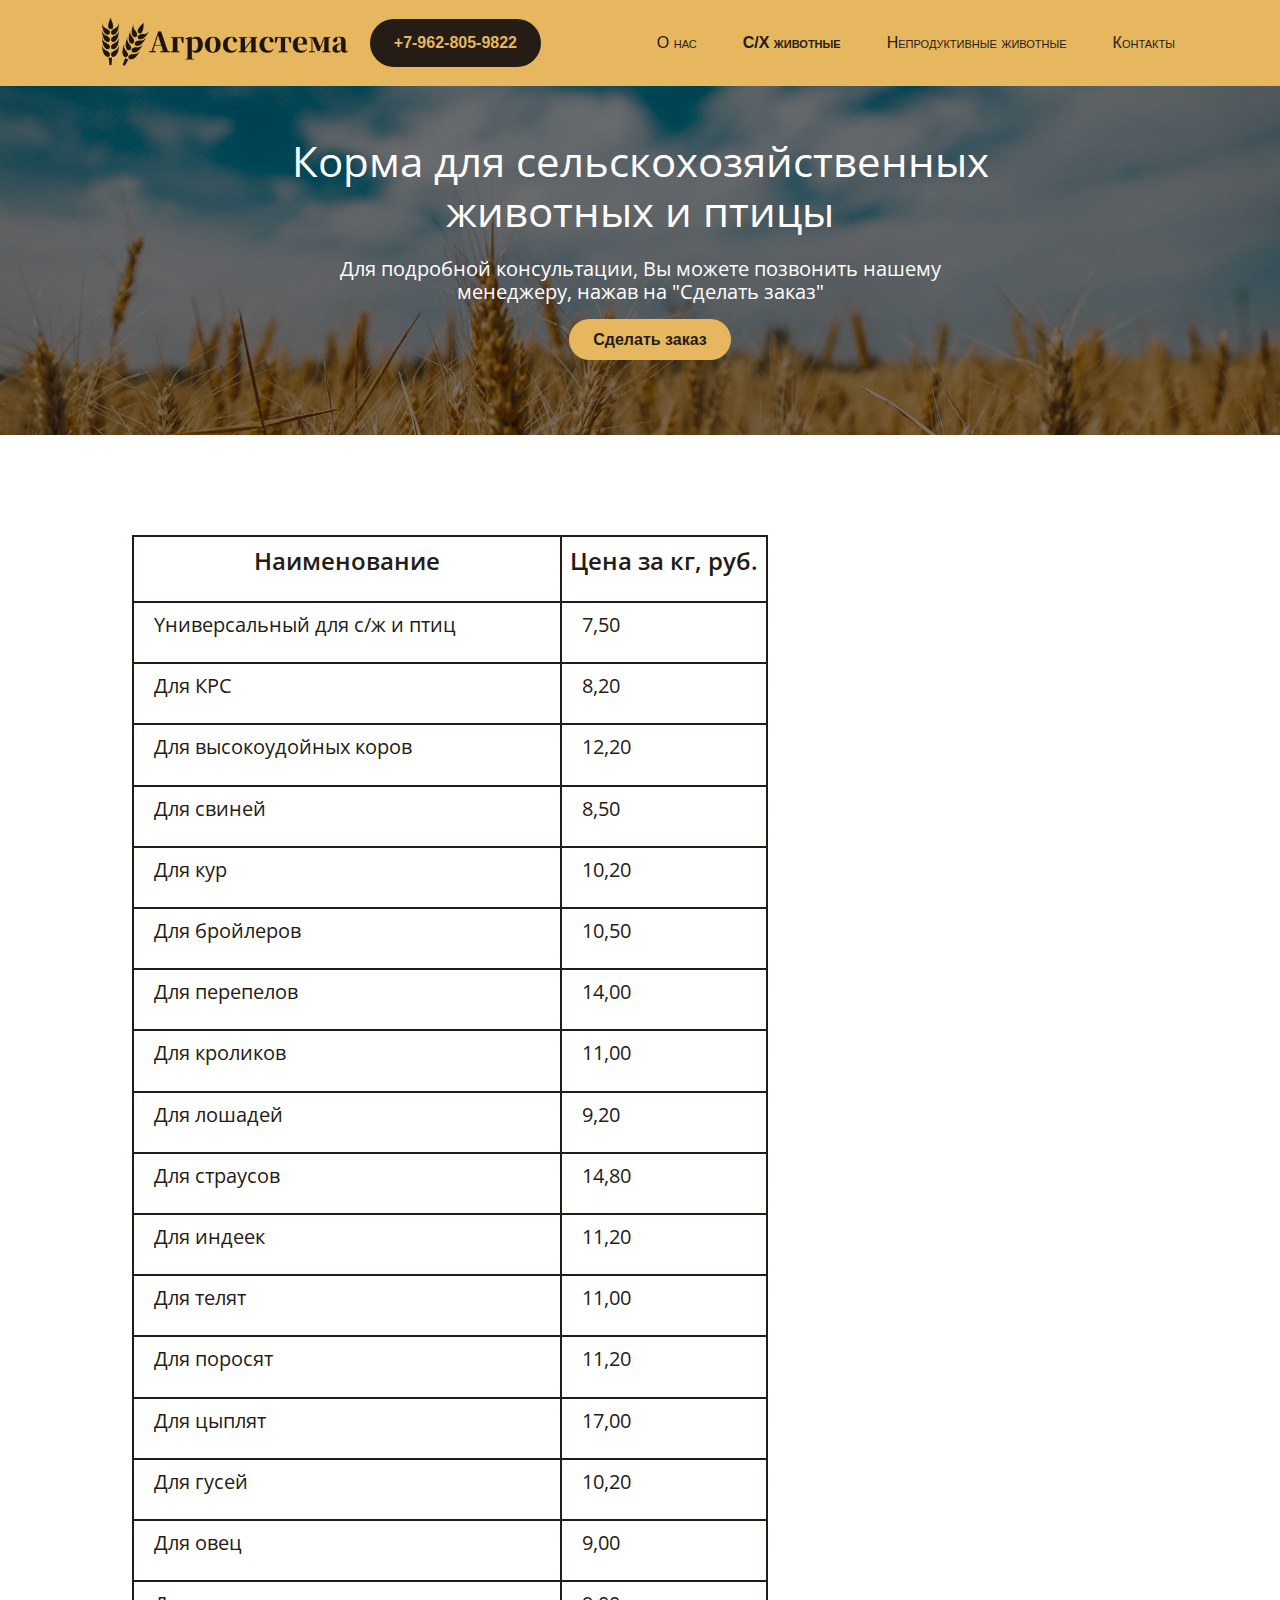
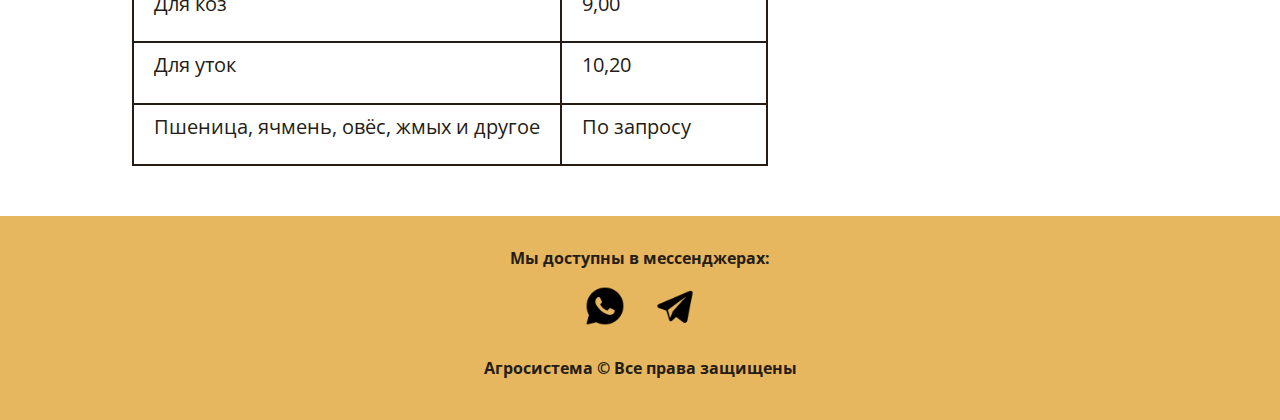
==== catalog.html @ b9959b41 "fix: content updates" ====
<!DOCTYPE html>
<html lang="ru">

<head>
    <meta charset="UTF-8">
    <meta http-equiv="X-UA-Compatible" content="IE=edge">
    <meta name="viewport" content="width=device-width, initial-scale=1.0">
    <title>С/Х животные</title>
    <link rel="stylesheet" href="css/venobox.min.css" />
    <link rel="stylesheet" href="css/bootstrap.min.css">
    <link rel="stylesheet" href="css/style.css">
    <link rel="icon" href="img/favicon.png" type="image/png" sizes="64x64">
    <link rel="icon" href="img/favicon.png" type="image/png" sizes="32x32">
    <link rel="icon" href="img/favicon.png" type="image/png" sizes="16x16">
</head>

<body class="main">
    <div class="content">
        <div class="nav-table">
            <nav class="navbar navbar-expand-lg">
                <div class="container">
                    <img class="logo" src="img/logo.png" alt="Логотип">
                    <a class="call" href="tel:8-962-805-9822" title="Позвонить менеджеру"><b>+7-962-805-9822</b></a>
                    </li>
                    <button class="navbar-toggler" type="button" data-bs-toggle="collapse"
                        data-bs-target="#navbarSupportedContent" aria-controls="navbarSupportedContent"
                        aria-expanded="false" aria-label="Toggle navigation">
                        <span class="navbar-toggler-icon"></span>
                    </button>
                    <div class="collapse navbar-collapse" id="navbarSupportedContent">
                        <ul class="navbar-nav">
                            <li class="nav-item"><a class="nav-link" href="../agrosystem/index.html">О нас</a>
                            </li>
                            <li class="nav-item"><a class="nav-link" href="../agrosystem/catalog.html"><b>С/Х
                                        животные</b></a>
                            </li>
                            <li class="nav-item"><a class="nav-link" href="../agrosystem/catalog2.html">Непродуктивные
                                    животные</a></li>
                            <li class="nav-item"><a class="nav-link" href="../agrosystem/contacts.html">Контакты</a>
                            </li>
                        </ul>
                    </div>
                </div>
            </nav>
        </div>
        <section class="title-about">
            <div class="container">
                <div class="row">
                    <div class="col-12">
                        <div class="title-block">
                            <h1 class="title first">Корма для сельскохозяйственных животных и птицы</h1>
                            <p class="title-description">Для подробной консультации, Вы можете позвонить нашему менеджеру, нажав на "Сделать заказ"</p>
                        </div>
                        <div class="container">
                            <div class="center-catalog">
                                <a class="go-catalog" href="tel:8-962-805-9822">Сделать
                                    заказ</a>
                            </div>
                        </div>
                    </div>
                </div>
            </div>
        </section>
        <section class="foods">
            <div class="container">
                <div class="row">
                    <div class="col-sm-8">
                        <div class="foods-type">
                            <div class="about-type">
                                <table class="foods-list">
                                    <tr class="foods-row">
                                        <th class="foods-box">
                                            <p class="type-description row">Наименование</p>
                                        </th>
                                        <th class="foods-box">
                                            <p class="type-description row">Цена за кг, руб.</p>
                                        </th>
                                    </tr>
                                    <tr>
                                        <td class="foods-box">
                                            <p class="type-description">Yниверсальный для с/ж и птиц</p>
                                        </td>
                                        <td class="foods-box">
                                            <p class="type-description">7,50</p>
                                        </td>
                                    </tr>
                                    <tr>
                                        <td class="foods-box">
                                            <p class="type-description">Для КРС</p>
                                        </td>
                                        <td class="foods-box">
                                            <p class="type-description">8,20</p>
                                        </td>
                                    </tr>
                                    <tr>
                                        <td class="foods-box">
                                            <p class="type-description">Для высокоудойных коров</p>
                                        </td>
                                        <td class="foods-box">
                                            <p class="type-description">12,20</p>
                                        </td>
                                    </tr>
                                    <tr>
                                        <td class="foods-box">
                                            <p class="type-description">Для свиней</p>
                                        </td>
                                        <td class="foods-box">
                                            <p class="type-description">8,50</p>
                                        </td>
                                    </tr>
                                    <tr>
                                        <td class="foods-box">
                                            <p class="type-description">Для кур</p>
                                        </td>
                                        <td class="foods-box">
                                            <p class="type-description">10,20</p>
                                        </td>
                                    </tr>
                                    <tr>
                                        <td class="foods-box">
                                            <p class="type-description">Для бройлеров</p>
                                        </td>
                                        <td class="foods-box">
                                            <p class="type-description">10,50</p>
                                        </td>
                                    </tr>
                                    <tr>
                                        <td class="foods-box">
                                            <p class="type-description">Для перепелов</p>
                                        </td>
                                        <td class="foods-box">
                                            <p class="type-description">14,00</p>
                                        </td>
                                    </tr>
                                    <tr>
                                        <td class="foods-box">
                                            <p class="type-description">Для кроликов</p>
                                        </td>
                                        <td class="foods-box">
                                            <p class="type-description">11,00</p>
                                        </td>
                                    </tr>
                                    <tr>
                                        <td class="foods-box">
                                            <p class="type-description">Для лошадей</p>
                                        </td>
                                        <td class="foods-box">
                                            <p class="type-description">9,20</p>
                                        </td>
                                    </tr>
                                    <tr>
                                        <td class="foods-box">
                                            <p class="type-description">Для страусов</p>
                                        </td>
                                        <td class="foods-box">
                                            <p class="type-description">14,80</p>
                                        </td>
                                    </tr>
                                    <tr>
                                        <td class="foods-box">
                                            <p class="type-description">Для индеек</p>
                                        </td>
                                        <td class="foods-box">
                                            <p class="type-description">11,20</p>
                                        </td>
                                    </tr>
                                    <tr>
                                        <td class="foods-box">
                                            <p class="type-description">Для телят</p>
                                        </td>
                                        <td class="foods-box">
                                            <p class="type-description">11,00</p>
                                        </td>
                                    </tr>
                                    <tr>
                                        <td class="foods-box">
                                            <p class="type-description">Для поросят</p>
                                        </td>
                                        <td class="foods-box">
                                            <p class="type-description">11,20</p>
                                        </td>
                                    </tr>
                                    <tr>
                                        <td class="foods-box">
                                            <p class="type-description">Для цыплят</p>
                                        </td>
                                        <td class="foods-box">
                                            <p class="type-description">17,00</p>
                                        </td>
                                    </tr>
                                    <tr>
                                        <td class="foods-box">
                                            <p class="type-description">Для гусей</p>
                                        </td>
                                        <td class="foods-box">
                                            <p class="type-description">10,20</p>
                                        </td>
                                    </tr>
                                    <tr>
                                        <td class="foods-box">
                                            <p class="type-description">Для овец</p>
                                        </td>
                                        <td class="foods-box">
                                            <p class="type-description">9,00</p>
                                        </td>
                                    </tr>
                                    <tr>
                                        <td class="foods-box">
                                            <p class="type-description">Для коз</p>
                                        </td>
                                        <td class="foods-box">
                                            <p class="type-description">9,00</p>
                                        </td>
                                    </tr>
                                    <tr>
                                        <td class="foods-box">
                                            <p class="type-description">Для уток</p>
                                        </td>
                                        <td class="foods-box">
                                            <p class="type-description">10,20</p>
                                        </td>
                                    </tr>
                                    <tr>
                                        <td class="foods-box">
                                            <p class="type-description">Пшеница, ячмень, овёс, жмых и другое</p>
                                        </td>
                                        <td class="foods-box">
                                            <p class="type-description">По запросу</p>
                                        </td>
                                    </tr>
                                </table>
                            </div>
                        </div>
                    </div>
                    <div class="col-sm-4">
                        <div class="foods-type">
                            <div class="type-pic">
                                <a class="pic2" data-gall="myGallery" href=""><img src=""
                                        alt="" /></a>
                            </div>
                            <div class="about-type">
                                <p class="type-description"></p>
                            </div>
                        </div>
                    </div>
                </div>
            </div>
        </section>
    </div>
    <footer>
        <div class="container">
            <div class="footer-contacts">
                <p class="company-description"><b>Мы доступны в мессенджерах:</b></p>
                <ul class="menu-contacts">
                    <li><a class="messenger" href="https://wa.me/79628059822"><img src="img/whatsapp.png"></a>
                    </li>
                    <li><a class="messenger" href="https://telegram.me/altay_kombikorm"><img src="img/telegram.png"></a>
                    </li>
                </ul>
                <p class="company-description last"><b>Агросистема © Все права защищены</b></p>
            </div>
        </div>
    </footer>

    <script src="js/venobox.min.js"></script>
    <script src="js/plugin.js"></script>
    <script src="js/bootstrap.min.js"></script>
</body>

</html>
---- css/style.css ----
@import url('https://fonts.googleapis.com/css2?family=Open+Sans:wght@400;600&display=swap');

.nav-table {
    align-items: center;
    width: 100%;
}

.navbar {
    background-color: #E7B75F;
}

.logo {
    height: 50px;
    display: flex;
    margin: 0px 20px
}

.navbar-nav {
    background-color: #E7B75F;
    font-family: Roboto, sans-serif;
    font-size: 16px;
    list-style: none;
    display: flex;
    flex-direction: row;
    margin-left: auto;
}

.nav-link {
    text-decoration: none;
    font-variant: small-caps;
    color: #241C15;
}

.nav-item {
    padding: 15px;
    color: #241C15;
    font-family: Roboto, sans-serif;
    font-size: 16px;
    font-variant: small-caps;
}

.call {
    background-color: #241C15;
    padding: 12px 24px;
    font-size: 16px;
    font-family: Roboto, sans-serif;
    border-radius: 26px;
    border: solid 1px 241C15;
    text-decoration: none;
    color: #E7B75F;
}

.call:hover {
    background-color: #E7B75F;
    color: #241C15;
    transition: 0.3s;
}

/*---------------------------------Конец шапки--------------------------*/

.title-about {
    background-image: url(../img/br1.jpg);
    background-size: cover;
    overflow: hidden;
    position: relative;
}

.title-about::before {
    background: #000;
    width: 100%;
    height: 100%;
    display: block;
    position: absolute;
    content: "";
    opacity: 0.5;
}

.title-block {
    position: relative;
}

.title {
    color: #241C15;
    font-family: Open Sans, sans-serif;
    font-weight: 400;
    font-size: 42px;
}

.first {
    text-align: center;
    margin-top: 50px;
    margin-left: auto;
    margin-right: auto;
    margin-bottom: 20px;
    max-width: 700px;
    color: white;
}

.title-description {
    color: white;
    font-family: Open Sans, sans-serif;
    font-weight: 400;
    text-align: center;
    font-size: 20px;
    margin-left: auto;
    margin-right: auto;
    max-width: 700px;
    line-height: 116%;
}

.bottom {
    padding-bottom: 39px;
}

.go-catalog {
    background-color: #E7B75F;
    color: #241C15;
    padding: 12px 24px;
    margin-left: 20px;
    font-size: 16px;
    font-family: Arial, sans-serif;
    border-radius: 26px;
    border: none;
    text-align: center;
    margin-bottom: 80px;
    position: relative;
    text-decoration: none;
}

.go-catalog:hover {
    background-color: #241C15;
    color: #E7B75F;
    transition: 0.3s;
}

.button-group {
    display: flex;
    flex-direction: row;
    justify-content: center;
}

.center-catalog {
    text-align: center;
    margin-bottom: 80px;
    position: relative;
}

.about-text {
    color: #241C15;
    font-family: Open Sans, sans-serif;
    text-align: justify;
    font-size: 20px;
    padding-top: 20px;
    line-height: 28px;
    max-width: 700px;
    margin-left: auto;
    margin-right: auto;
}

.intro {
    text-align: center;
    margin-top: 77px;
}

.pic {
    margin-top: 86px;
    display: flex;
    margin-bottom: 15px;
    justify-content: center;
    border: solid 1px #000;
}

.pic-in {
    max-width: 70%;
}

.document-pic {
    max-width: 100%;
}

.document-description {
    color: #241C15;
    font-family: Open Sans, sans-serif;
    text-align: center;
    font-size: 16px;
    padding-bottom: 39px;
    line-height: 116%;
}

.title-contact {
    text-align: center;
    margin-top: 77px;
    margin-bottom: 40px;
}

.contact {
    display: flex;
    flex-direction: row;
    margin-bottom: 35px;
    margin-left: 50px;
}

.about-contact {
    margin-left: 20px;
    width: 300px;
}

.contact-item {
    color: #241C15;
    font-family: Open Sans, sans-serif;
    font-weight: 400;
    font-size: 35px;
}

.contact-pic {
    height: 100px;
    display: flex;
    max-width: 100px;
}

.contact-description {
    color: #241C15;
    font-family: Open Sans, sans-serif;
    font-weight: 400;
    font-size: 20px;
}

.contacts-list {
    margin-bottom: 45px;
}

.map {
    width: 500px;
    height: 400px;
}

.pic2 {
    margin-top: 86px;
    display: flex;
    height: 300px;
    margin-bottom: 15px;
    justify-content: center;
}

.type-description {
    color: #241C15;
    font-family: Open Sans, sans-serif;
    text-align: left;
    font-weight: 400;
    font-size: 20px;
    line-height: 116%;
}

.foods-list {
    margin: 100px 30px 50px 50px;
}

.foods-box {
    border: solid 2px #241C15;
    padding: 10px 20px;
}

.row {
    font-size: 24px;
    font-weight: 600;
    justify-content: center;
}

.content {
    flex-grow: 1;
}

.main {
    display: flex;
    min-height: 100vh;
    flex-direction: column;
}

/*---------------------------------Начало подвала------------------------*/

footer {
    background-color: #E7B75F;
    width: 100%;
    text-align: center;
    padding-top: 30px;
}

.footer-contacts {
    font-family: Open Sans, sans-serif;
}

.menu-contacts {
    color: #241C15;
    display: flex;
    justify-content: center;
    list-style: none;
    gap: 30px;
    padding-bottom: 30px;
    margin: 0;
    padding-left: 0;
}

.company-description {
    color: #241C15;
    padding-bottom: 0px;
}

.messenger {
    height: 40px;
    display: flex;
}

.last {
    margin-bottom: 40px;
}


@media (max-width: 992px) {

    .navbar-toggler {
        display: inline-block;
        margin-left: auto;
        margin-top: 5px;
    }

    .navbar-nav {
        flex-direction: column;
        text-align: center;
    }

    .logo {
        margin-left: auto;
        margin-right: auto;
    }

    .call {
        padding: 10px 20px;
        font-size: 14px;
        border-color: #241C15;
        margin-top: 5px;

    }

    .title-description {
        font-size: 18px;
        max-width: 300px;
    }

    .title {
        font-size: 32px;
    }

    .button-group {
        flex-direction: column;
    }

    .center-catalog {
        margin-bottom: 40px;
    }

    .go-catalog {
        font-size: 14px;
    }

    .intro {
        margin-top: 30px;
    }

    .title {
        font-size: 30px;
    }

    .go-catalog {
        max-width: 80%;
        margin-left: auto;
        margin-right: auto;
        margin-bottom: 40px;
    }

    .about-text {
        font-size: 16px;
        max-width: 300px;
        text-align: left;
    }

    .first {
        margin-top: 30px;
    }

    .foods-list {
        margin-top: 50px;
        margin-left: auto;
        margin-right: auto;
        margin-bottom: 0px;
    }

    .foods-type {
        margin-bottom: 40px;
    }

    .contact-pic {
        height: 50px;
        max-width: 60px;
    }

    .title-contact {
        margin-top: 40px;
    }

    .contact-item {
        font-size: 24px;
    }

    .contact-description {
        font-size: 16px;
    }

    .pic {
        border: none;
        margin-top: 40px;
    }

    .map {
        max-width: 300px;
        margin-left: auto;
        margin-right: auto;
    }

}
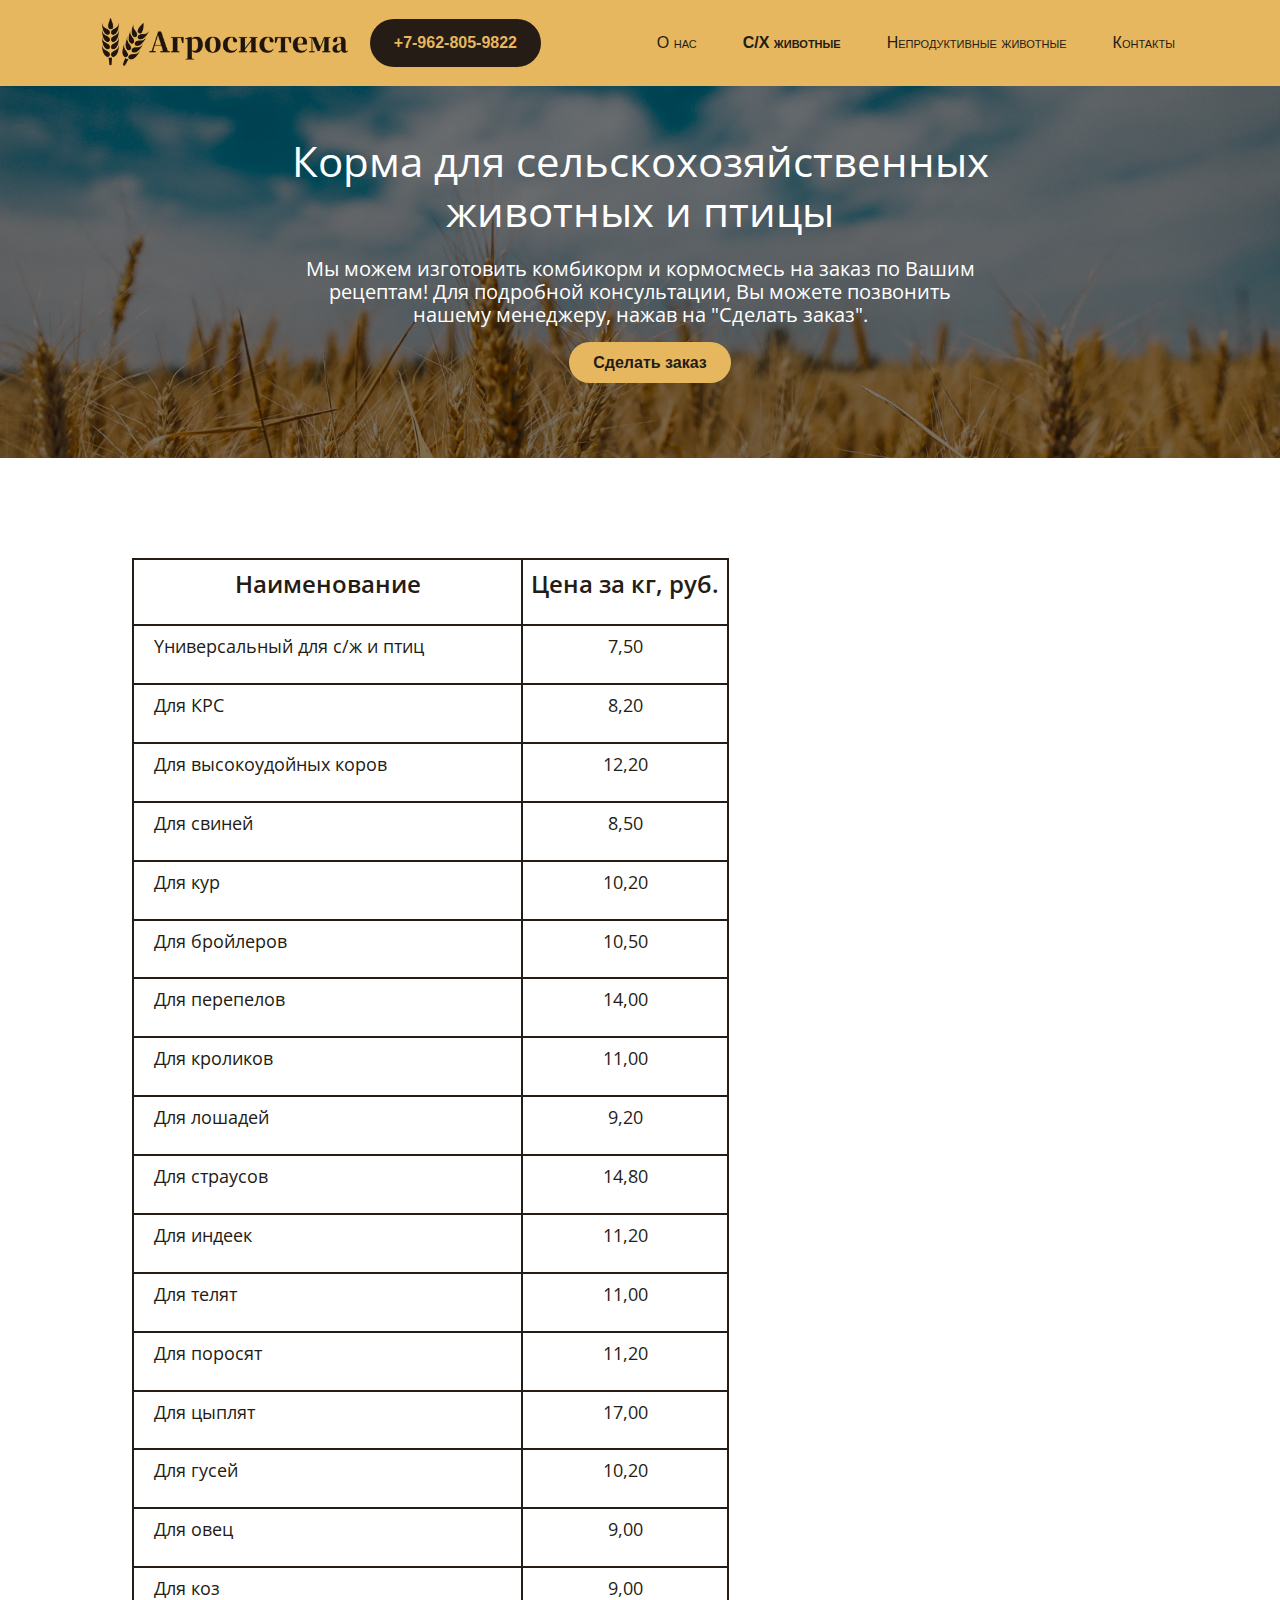
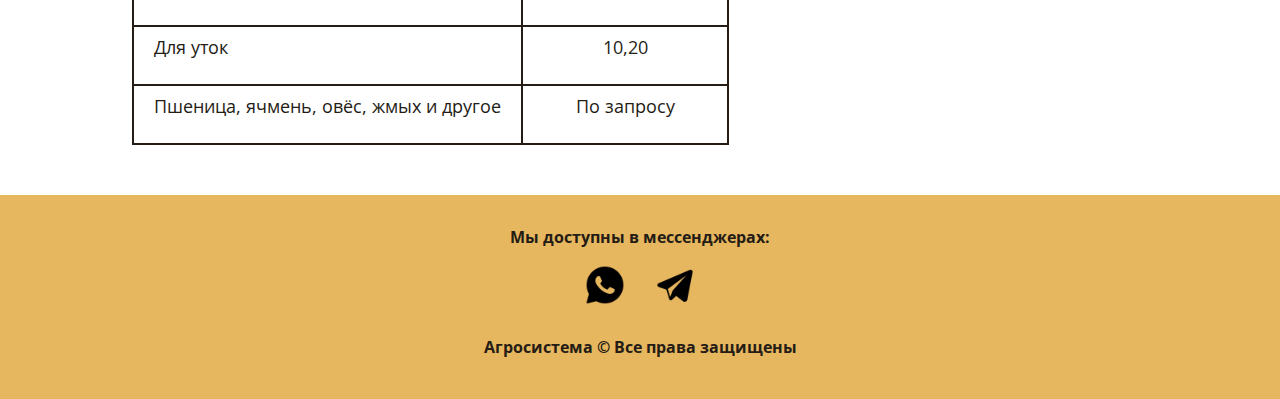
==== commit f4c40c92: "fix: content updates" ====
--- a/catalog.html
+++ b/catalog.html
@@ -49,7 +49,7 @@
                     <div class="col-12">
                         <div class="title-block">
                             <h1 class="title first">Корма для сельскохозяйственных животных и птицы</h1>
-                            <p class="title-description">Для подробной консультации, Вы можете позвонить нашему менеджеру, нажав на "Сделать заказ"</p>
+                            <p class="title-description">Мы можем изготовить комбикорм и кормосмесь на заказ по Вашим рецептам! Для подробной консультации, Вы можете позвонить нашему менеджеру, нажав на "Сделать заказ".</p>
                         </div>
                         <div class="container">
                             <div class="center-catalog">
@@ -78,7 +78,7 @@
                                     </tr>
                                     <tr>
                                         <td class="foods-box">
-                                            <p class="type-description">Yниверсальный для с/ж и птиц</p>
+                                            <p class="type-description center-this">Yниверсальный для с/ж и птиц</p>
                                         </td>
                                         <td class="foods-box">
                                             <p class="type-description">7,50</p>
@@ -86,7 +86,7 @@
                                     </tr>
                                     <tr>
                                         <td class="foods-box">
-                                            <p class="type-description">Для КРС</p>
+                                            <p class="type-description center-this">Для КРС</p>
                                         </td>
                                         <td class="foods-box">
                                             <p class="type-description">8,20</p>
@@ -94,7 +94,7 @@
                                     </tr>
                                     <tr>
                                         <td class="foods-box">
-                                            <p class="type-description">Для высокоудойных коров</p>
+                                            <p class="type-description center-this">Для высокоудойных коров</p>
                                         </td>
                                         <td class="foods-box">
                                             <p class="type-description">12,20</p>
@@ -102,7 +102,7 @@
                                     </tr>
                                     <tr>
                                         <td class="foods-box">
-                                            <p class="type-description">Для свиней</p>
+                                            <p class="type-description center-this">Для свиней</p>
                                         </td>
                                         <td class="foods-box">
                                             <p class="type-description">8,50</p>
@@ -110,7 +110,7 @@
                                     </tr>
                                     <tr>
                                         <td class="foods-box">
-                                            <p class="type-description">Для кур</p>
+                                            <p class="type-description center-this">Для кур</p>
                                         </td>
                                         <td class="foods-box">
                                             <p class="type-description">10,20</p>
@@ -118,7 +118,7 @@
                                     </tr>
                                     <tr>
                                         <td class="foods-box">
-                                            <p class="type-description">Для бройлеров</p>
+                                            <p class="type-description center-this">Для бройлеров</p>
                                         </td>
                                         <td class="foods-box">
                                             <p class="type-description">10,50</p>
@@ -126,7 +126,7 @@
                                     </tr>
                                     <tr>
                                         <td class="foods-box">
-                                            <p class="type-description">Для перепелов</p>
+                                            <p class="type-description center-this">Для перепелов</p>
                                         </td>
                                         <td class="foods-box">
                                             <p class="type-description">14,00</p>
@@ -134,7 +134,7 @@
                                     </tr>
                                     <tr>
                                         <td class="foods-box">
-                                            <p class="type-description">Для кроликов</p>
+                                            <p class="type-description center-this">Для кроликов</p>
                                         </td>
                                         <td class="foods-box">
                                             <p class="type-description">11,00</p>
@@ -142,7 +142,7 @@
                                     </tr>
                                     <tr>
                                         <td class="foods-box">
-                                            <p class="type-description">Для лошадей</p>
+                                            <p class="type-description center-this">Для лошадей</p>
                                         </td>
                                         <td class="foods-box">
                                             <p class="type-description">9,20</p>
@@ -150,7 +150,7 @@
                                     </tr>
                                     <tr>
                                         <td class="foods-box">
-                                            <p class="type-description">Для страусов</p>
+                                            <p class="type-description center-this">Для страусов</p>
                                         </td>
                                         <td class="foods-box">
                                             <p class="type-description">14,80</p>
@@ -158,7 +158,7 @@
                                     </tr>
                                     <tr>
                                         <td class="foods-box">
-                                            <p class="type-description">Для индеек</p>
+                                            <p class="type-description center-this">Для индеек</p>
                                         </td>
                                         <td class="foods-box">
                                             <p class="type-description">11,20</p>
@@ -166,7 +166,7 @@
                                     </tr>
                                     <tr>
                                         <td class="foods-box">
-                                            <p class="type-description">Для телят</p>
+                                            <p class="type-description center-this">Для телят</p>
                                         </td>
                                         <td class="foods-box">
                                             <p class="type-description">11,00</p>
@@ -174,7 +174,7 @@
                                     </tr>
                                     <tr>
                                         <td class="foods-box">
-                                            <p class="type-description">Для поросят</p>
+                                            <p class="type-description center-this">Для поросят</p>
                                         </td>
                                         <td class="foods-box">
                                             <p class="type-description">11,20</p>
@@ -182,7 +182,7 @@
                                     </tr>
                                     <tr>
                                         <td class="foods-box">
-                                            <p class="type-description">Для цыплят</p>
+                                            <p class="type-description center-this">Для цыплят</p>
                                         </td>
                                         <td class="foods-box">
                                             <p class="type-description">17,00</p>
@@ -190,7 +190,7 @@
                                     </tr>
                                     <tr>
                                         <td class="foods-box">
-                                            <p class="type-description">Для гусей</p>
+                                            <p class="type-description center-this">Для гусей</p>
                                         </td>
                                         <td class="foods-box">
                                             <p class="type-description">10,20</p>
@@ -198,7 +198,7 @@
                                     </tr>
                                     <tr>
                                         <td class="foods-box">
-                                            <p class="type-description">Для овец</p>
+                                            <p class="type-description center-this">Для овец</p>
                                         </td>
                                         <td class="foods-box">
                                             <p class="type-description">9,00</p>
@@ -206,7 +206,7 @@
                                     </tr>
                                     <tr>
                                         <td class="foods-box">
-                                            <p class="type-description">Для коз</p>
+                                            <p class="type-description center-this">Для коз</p>
                                         </td>
                                         <td class="foods-box">
                                             <p class="type-description">9,00</p>
@@ -214,7 +214,7 @@
                                     </tr>
                                     <tr>
                                         <td class="foods-box">
-                                            <p class="type-description">Для уток</p>
+                                            <p class="type-description center-this">Для уток</p>
                                         </td>
                                         <td class="foods-box">
                                             <p class="type-description">10,20</p>
@@ -222,7 +222,7 @@
                                     </tr>
                                     <tr>
                                         <td class="foods-box">
-                                            <p class="type-description">Пшеница, ячмень, овёс, жмых и другое</p>
+                                            <p class="type-description center-this">Пшеница, ячмень, овёс, жмых и другое</p>
                                         </td>
                                         <td class="foods-box">
                                             <p class="type-description">По запросу</p>
--- a/css/style.css
+++ b/css/style.css
@@ -170,6 +170,10 @@
     border: solid 1px #000;
 }
 
+.add{
+    border: none;
+}
+
 .pic-in {
     max-width: 70%;
 }
@@ -237,7 +241,7 @@
 .pic2 {
     margin-top: 86px;
     display: flex;
-    height: 300px;
+    height: 200px;
     margin-bottom: 15px;
     justify-content: center;
 }
@@ -247,8 +251,9 @@
     font-family: Open Sans, sans-serif;
     text-align: left;
     font-weight: 400;
-    font-size: 20px;
+    font-size: 18px;
     line-height: 116%;
+    text-align: center;
 }
 
 .foods-list {
@@ -258,6 +263,10 @@
 .foods-box {
     border: solid 2px #241C15;
     padding: 10px 20px;
+}
+
+.center-this {
+    text-align: left;
 }
 
 .row {
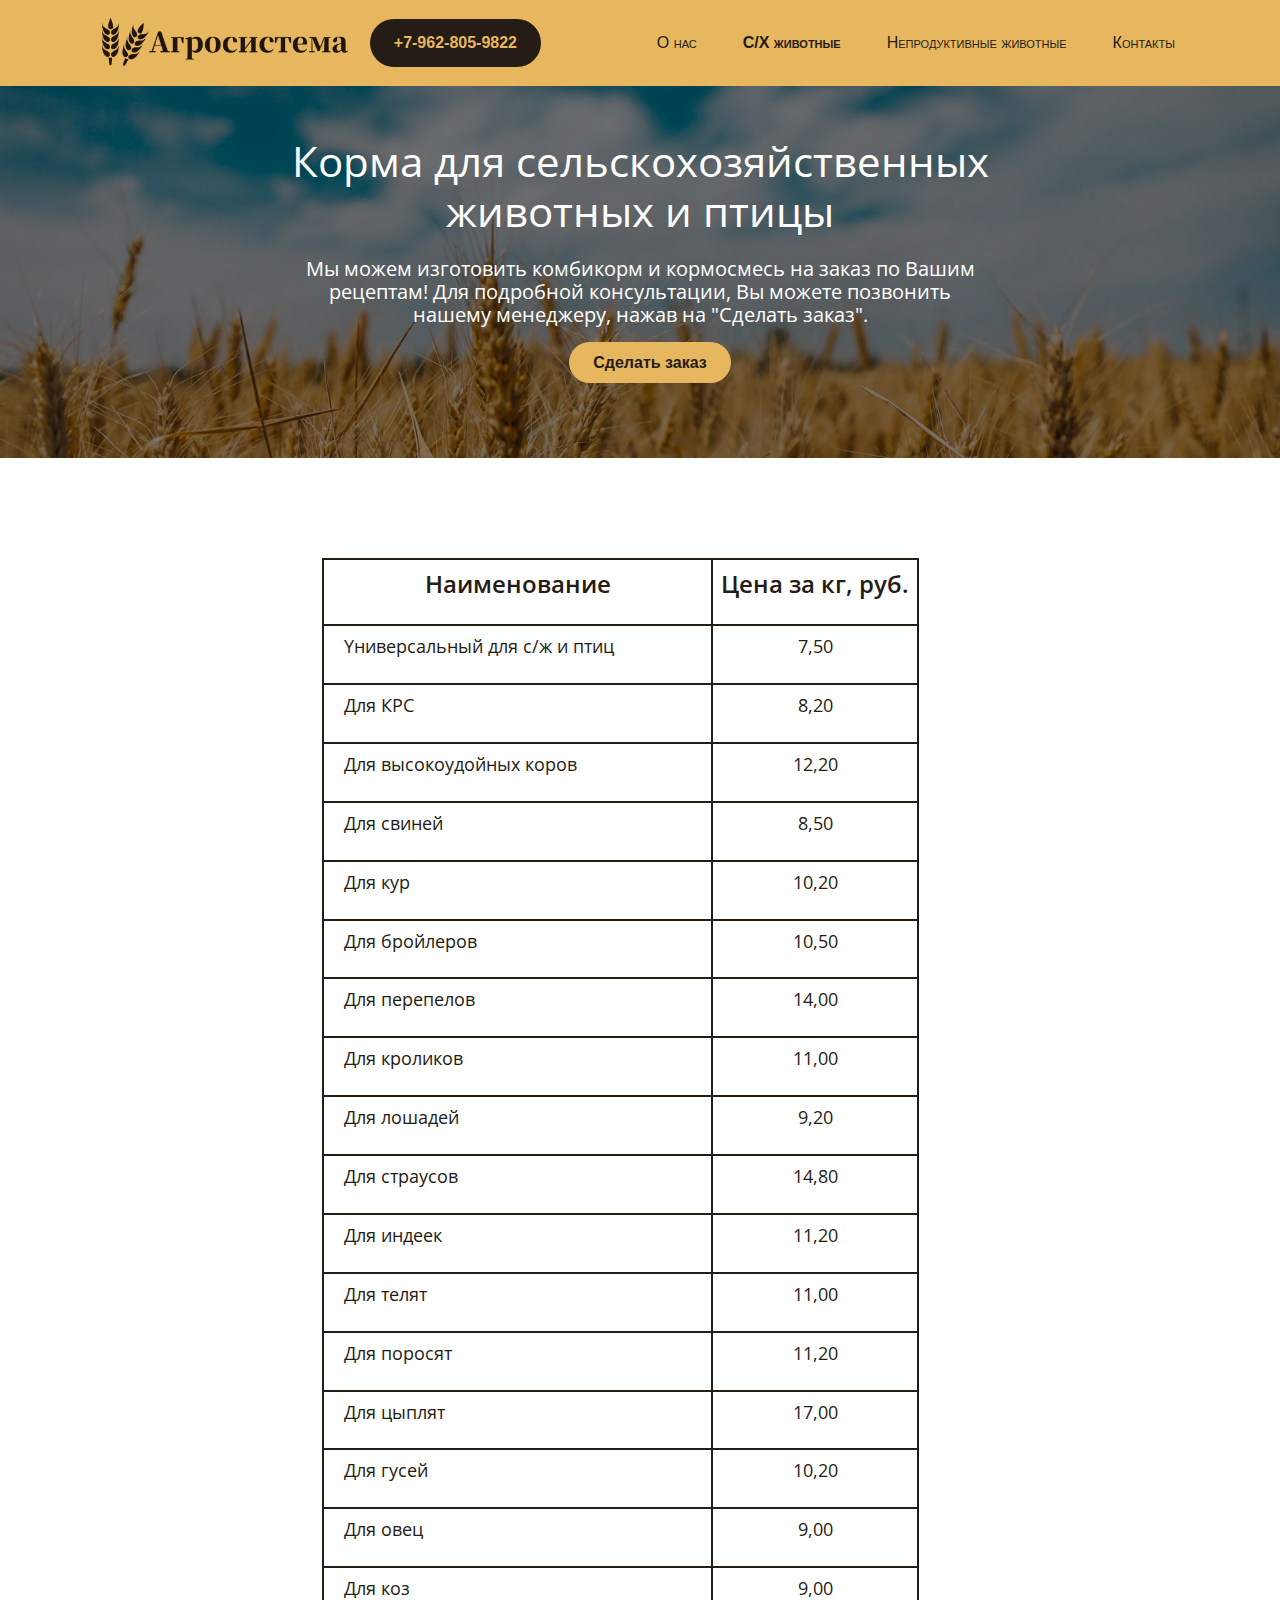
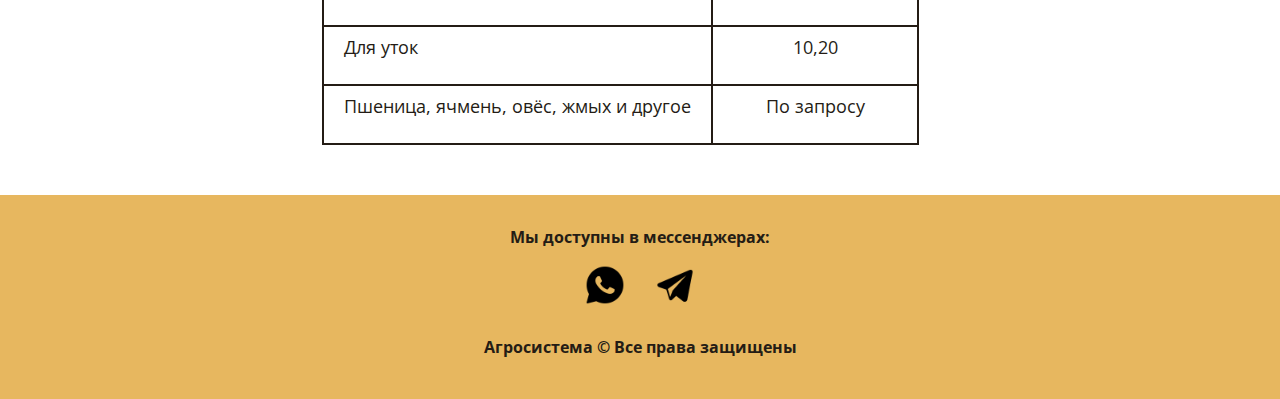
==== commit 51172be4: "fix: change pics size" ====
--- a/catalog.html
+++ b/catalog.html
@@ -232,17 +232,6 @@
                             </div>
                         </div>
                     </div>
-                    <div class="col-sm-4">
-                        <div class="foods-type">
-                            <div class="type-pic">
-                                <a class="pic2" data-gall="myGallery" href=""><img src=""
-                                        alt="" /></a>
-                            </div>
-                            <div class="about-type">
-                                <p class="type-description"></p>
-                            </div>
-                        </div>
-                    </div>
                 </div>
             </div>
         </section>
--- a/css/style.css
+++ b/css/style.css
@@ -260,6 +260,10 @@
     margin: 100px 30px 50px 50px;
 }
 
+.about-type {
+    overflow: auto;
+}
+
 .foods-box {
     border: solid 2px #241C15;
     padding: 10px 20px;
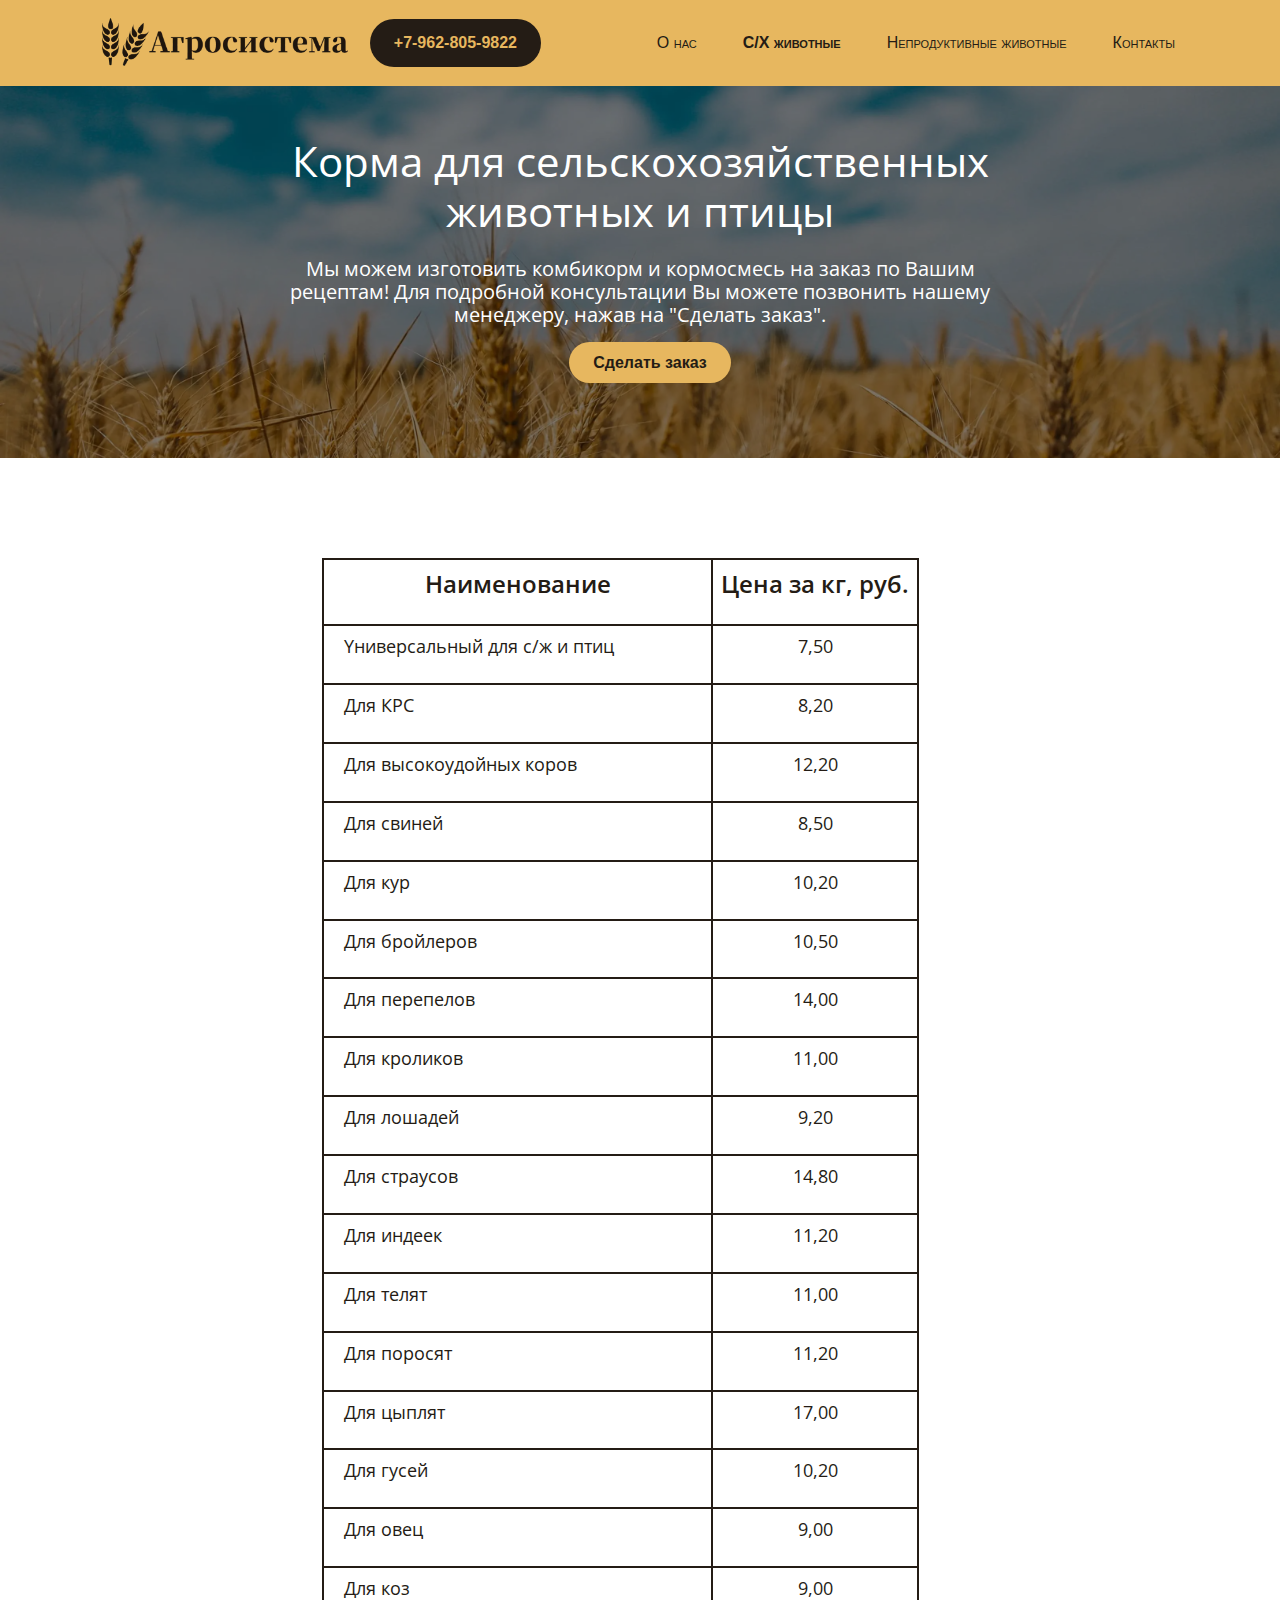
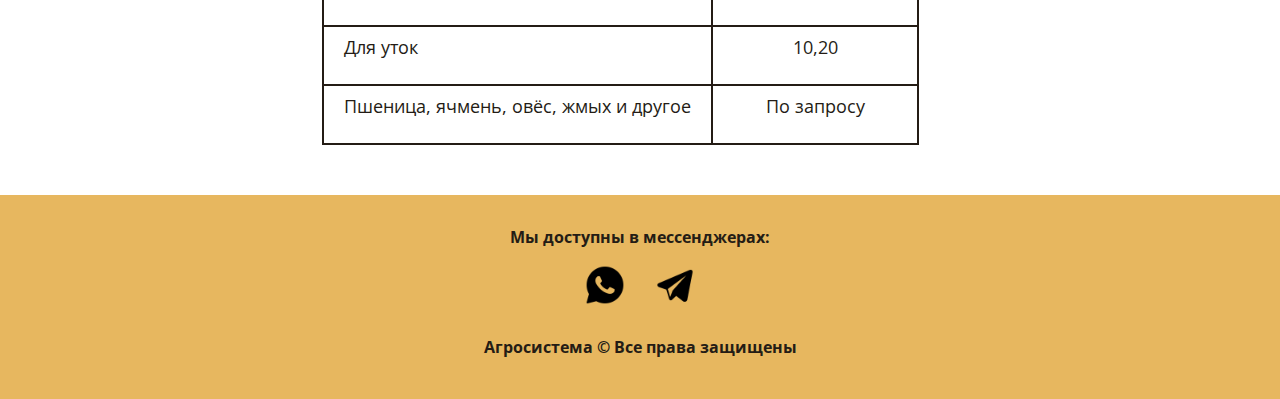
==== commit c77128ec: "fix: a lot of updates" ====
--- a/catalog.html
+++ b/catalog.html
@@ -19,7 +19,10 @@
         <div class="nav-table">
             <nav class="navbar navbar-expand-lg">
                 <div class="container">
-                    <img class="logo" src="img/logo.png" alt="Логотип">
+                    <picture>
+                        <source srcset="img/logo.webp" type="image/webp"> 
+                        <img src="img/logo.png" class="logo" alt="Логотип">
+                    </picture>
                     <a class="call" href="tel:8-962-805-9822" title="Позвонить менеджеру"><b>+7-962-805-9822</b></a>
                     </li>
                     <button class="navbar-toggler" type="button" data-bs-toggle="collapse"
@@ -49,7 +52,7 @@
                     <div class="col-12">
                         <div class="title-block">
                             <h1 class="title first">Корма для сельскохозяйственных животных и птицы</h1>
-                            <p class="title-description">Мы можем изготовить комбикорм и кормосмесь на заказ по Вашим рецептам! Для подробной консультации, Вы можете позвонить нашему менеджеру, нажав на "Сделать заказ".</p>
+                            <p class="title-description">Мы можем изготовить комбикорм и кормосмесь на заказ по Вашим рецептам! Для подробной консультации Вы можете позвонить нашему менеджеру, нажав на "Сделать заказ".</p>
                         </div>
                         <div class="container">
                             <div class="center-catalog">
@@ -241,10 +244,9 @@
             <div class="footer-contacts">
                 <p class="company-description"><b>Мы доступны в мессенджерах:</b></p>
                 <ul class="menu-contacts">
-                    <li><a class="messenger" href="https://wa.me/79628059822"><img src="img/whatsapp.png"></a>
+                    <li><a class="messenger" href="https://wa.me/79628059822"><picture><source srcset="img/whatsapp.webp" type="image/webp"><img class="messenger-pic" src="img/whatsapp.png"></picture></a>
                     </li>
-                    <li><a class="messenger" href="https://telegram.me/altay_kombikorm"><img src="img/telegram.png"></a>
-                    </li>
+                    <li><a class="messenger" href="https://telegram.me/altay_kombikorm"><picture><source srcset="img/telegram.webp" type="image/webp"><img class="messenger-pic" src="img/telegram.png"></picture></a>
                 </ul>
                 <p class="company-description last"><b>Агросистема © Все права защищены</b></p>
             </div>
--- a/css/style.css
+++ b/css/style.css
@@ -59,7 +59,7 @@
 /*---------------------------------Конец шапки--------------------------*/
 
 .title-about {
-    background-image: url(../img/br1.jpg);
+    background-image: url(../img/br1.webp);
     background-size: cover;
     overflow: hidden;
     position: relative;
@@ -166,16 +166,19 @@
     margin-top: 86px;
     display: flex;
     margin-bottom: 15px;
-    justify-content: center;
     border: solid 1px #000;
+    max-width: 70%;
+    margin-left: auto;
+    margin-right: auto;
 }
 
 .add{
     border: none;
-}
-
-.pic-in {
-    max-width: 70%;
+    max-width: 100%;
+}
+
+.document {
+    align-items: center;
 }
 
 .document-pic {
@@ -216,6 +219,7 @@
     font-size: 35px;
 }
 
+
 .contact-pic {
     height: 100px;
     display: flex;
@@ -239,10 +243,8 @@
 }
 
 .pic2 {
-    margin-top: 86px;
-    display: flex;
-    height: 200px;
-    margin-bottom: 15px;
+    display: flex;
+    max-width: 100%;
     justify-content: center;
 }
 
@@ -319,8 +321,11 @@
 }
 
 .messenger {
+    display: flex;
+}
+
+.messenger-pic {
     height: 40px;
-    display: flex;
 }
 
 .last {
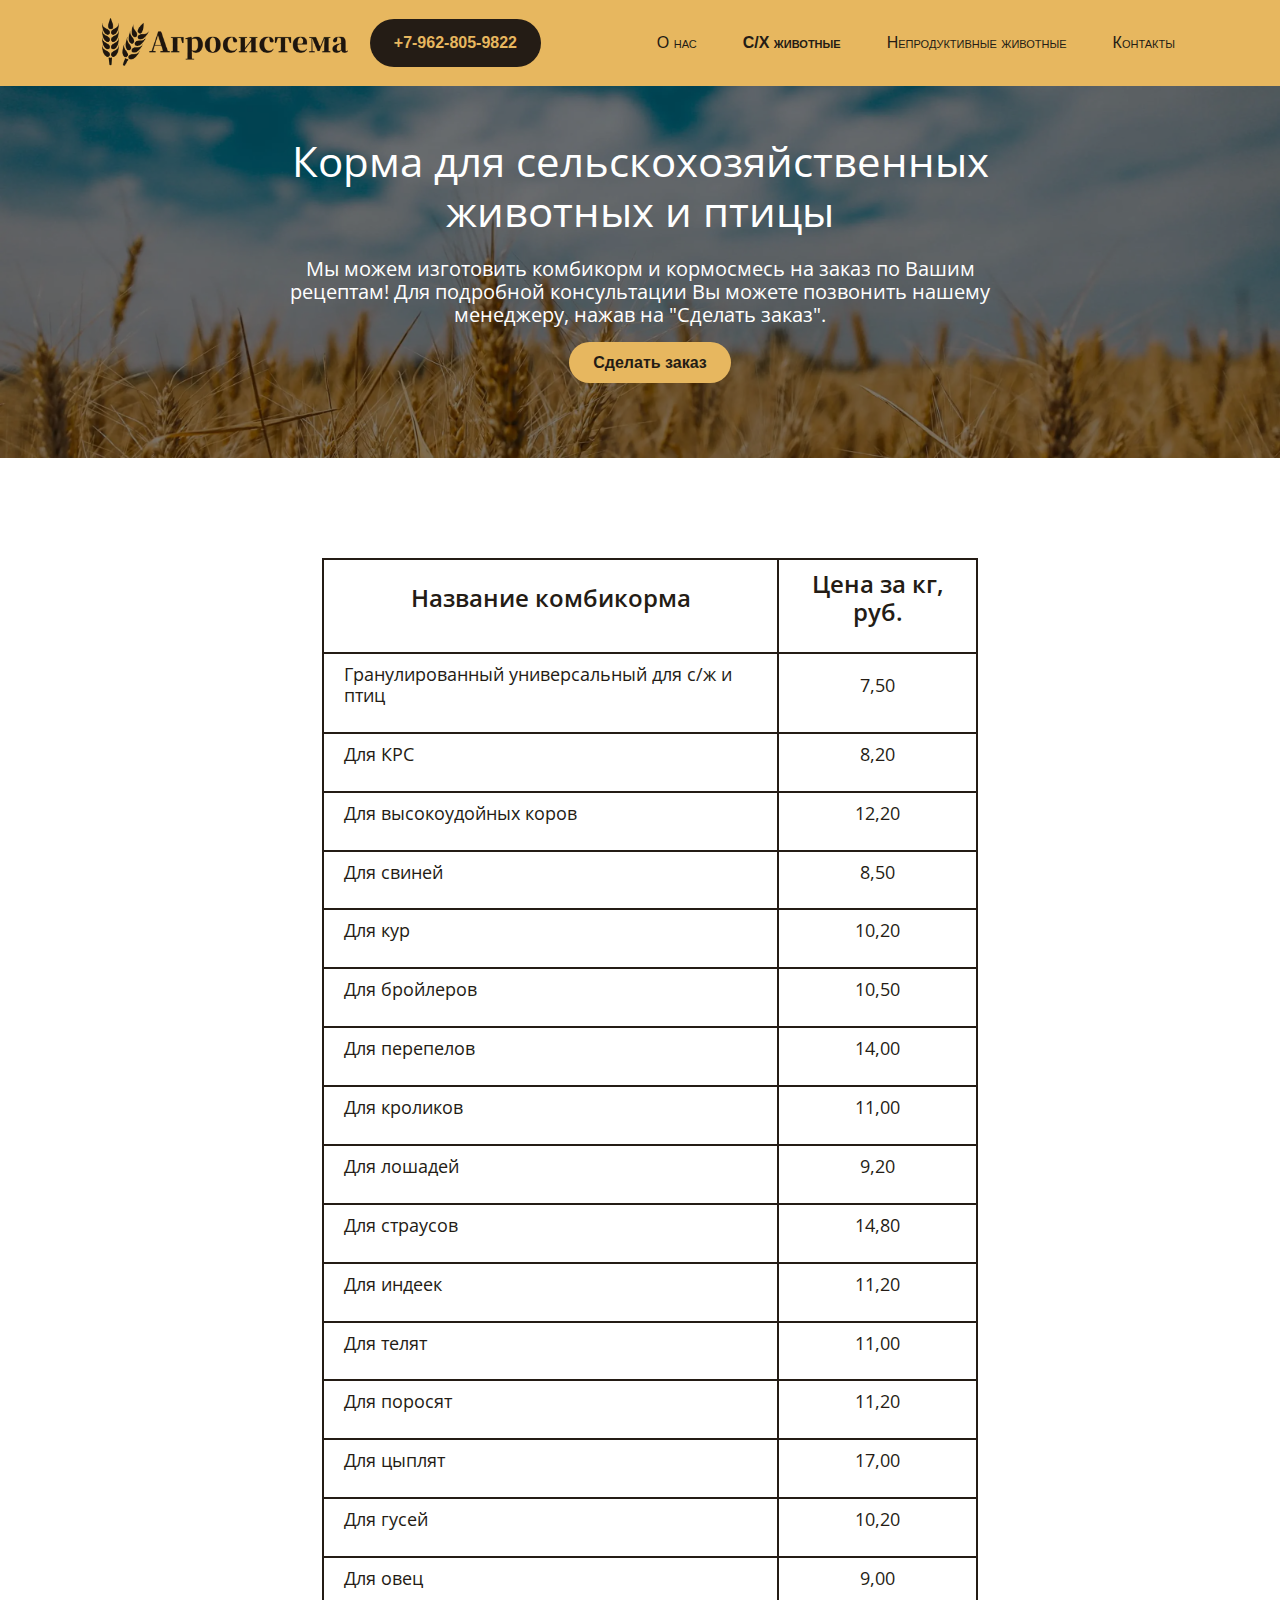
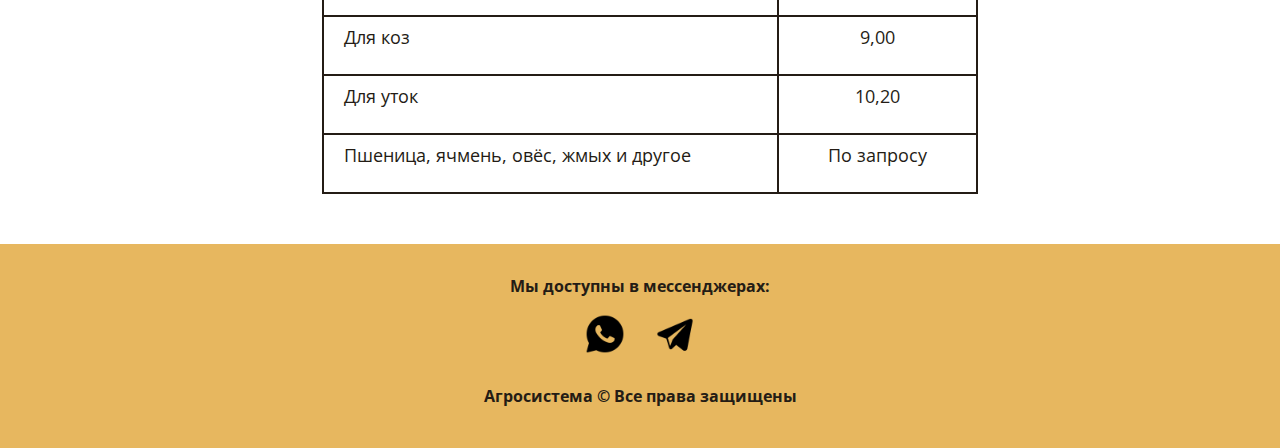
==== commit 4f9d9e33: "fix: updates to code" ====
--- a/catalog.html
+++ b/catalog.html
@@ -5,6 +5,8 @@
     <meta charset="UTF-8">
     <meta http-equiv="X-UA-Compatible" content="IE=edge">
     <meta name="viewport" content="width=device-width, initial-scale=1.0">
+    <meta name="description" content="Производство комбикормов в Алтайском крае">
+    <meta name="keywords" content="Комбикорм, кормосмесь, продажа комбикорма, гранулированный корм, сельскохозяйственные животные, производство корма">
     <title>С/Х животные</title>
     <link rel="stylesheet" href="css/venobox.min.css" />
     <link rel="stylesheet" href="css/bootstrap.min.css">
@@ -21,7 +23,7 @@
                 <div class="container">
                     <picture>
                         <source srcset="img/logo.webp" type="image/webp"> 
-                        <img src="img/logo.png" class="logo" alt="Логотип">
+                        <img src="img/logo.png" class="logo" alt="Логотип" loading="lazy">
                     </picture>
                     <a class="call" href="tel:8-962-805-9822" title="Позвонить менеджеру"><b>+7-962-805-9822</b></a>
                     </li>
@@ -73,7 +75,7 @@
                                 <table class="foods-list">
                                     <tr class="foods-row">
                                         <th class="foods-box">
-                                            <p class="type-description row">Наименование</p>
+                                            <p class="type-description row">Название комбикорма</p>
                                         </th>
                                         <th class="foods-box">
                                             <p class="type-description row">Цена за кг, руб.</p>
@@ -81,7 +83,7 @@
                                     </tr>
                                     <tr>
                                         <td class="foods-box">
-                                            <p class="type-description center-this">Yниверсальный для с/ж и птиц</p>
+                                            <p class="type-description center-this">Гранулированный универсальный для с/ж и птиц</p>
                                         </td>
                                         <td class="foods-box">
                                             <p class="type-description">7,50</p>
@@ -244,9 +246,10 @@
             <div class="footer-contacts">
                 <p class="company-description"><b>Мы доступны в мессенджерах:</b></p>
                 <ul class="menu-contacts">
-                    <li><a class="messenger" href="https://wa.me/79628059822"><picture><source srcset="img/whatsapp.webp" type="image/webp"><img class="messenger-pic" src="img/whatsapp.png"></picture></a>
+                    <li><a class="messenger" href="https://wa.me/79628059822"><picture><source srcset="img/whatsapp.webp" type="image/webp"><img class="messenger-pic" src="img/whatsapp.png" loading="lazy"></picture></a>
                     </li>
-                    <li><a class="messenger" href="https://telegram.me/altay_kombikorm"><picture><source srcset="img/telegram.webp" type="image/webp"><img class="messenger-pic" src="img/telegram.png"></picture></a>
+                    <li><a class="messenger" href="https://telegram.me/altay_kombikorm"><picture><source srcset="img/telegram.webp" type="image/webp"><img class="messenger-pic" src="img/telegram.png" loading="lazy"></picture></a>
+                    </li>
                 </ul>
                 <p class="company-description last"><b>Агросистема © Все права защищены</b></p>
             </div>
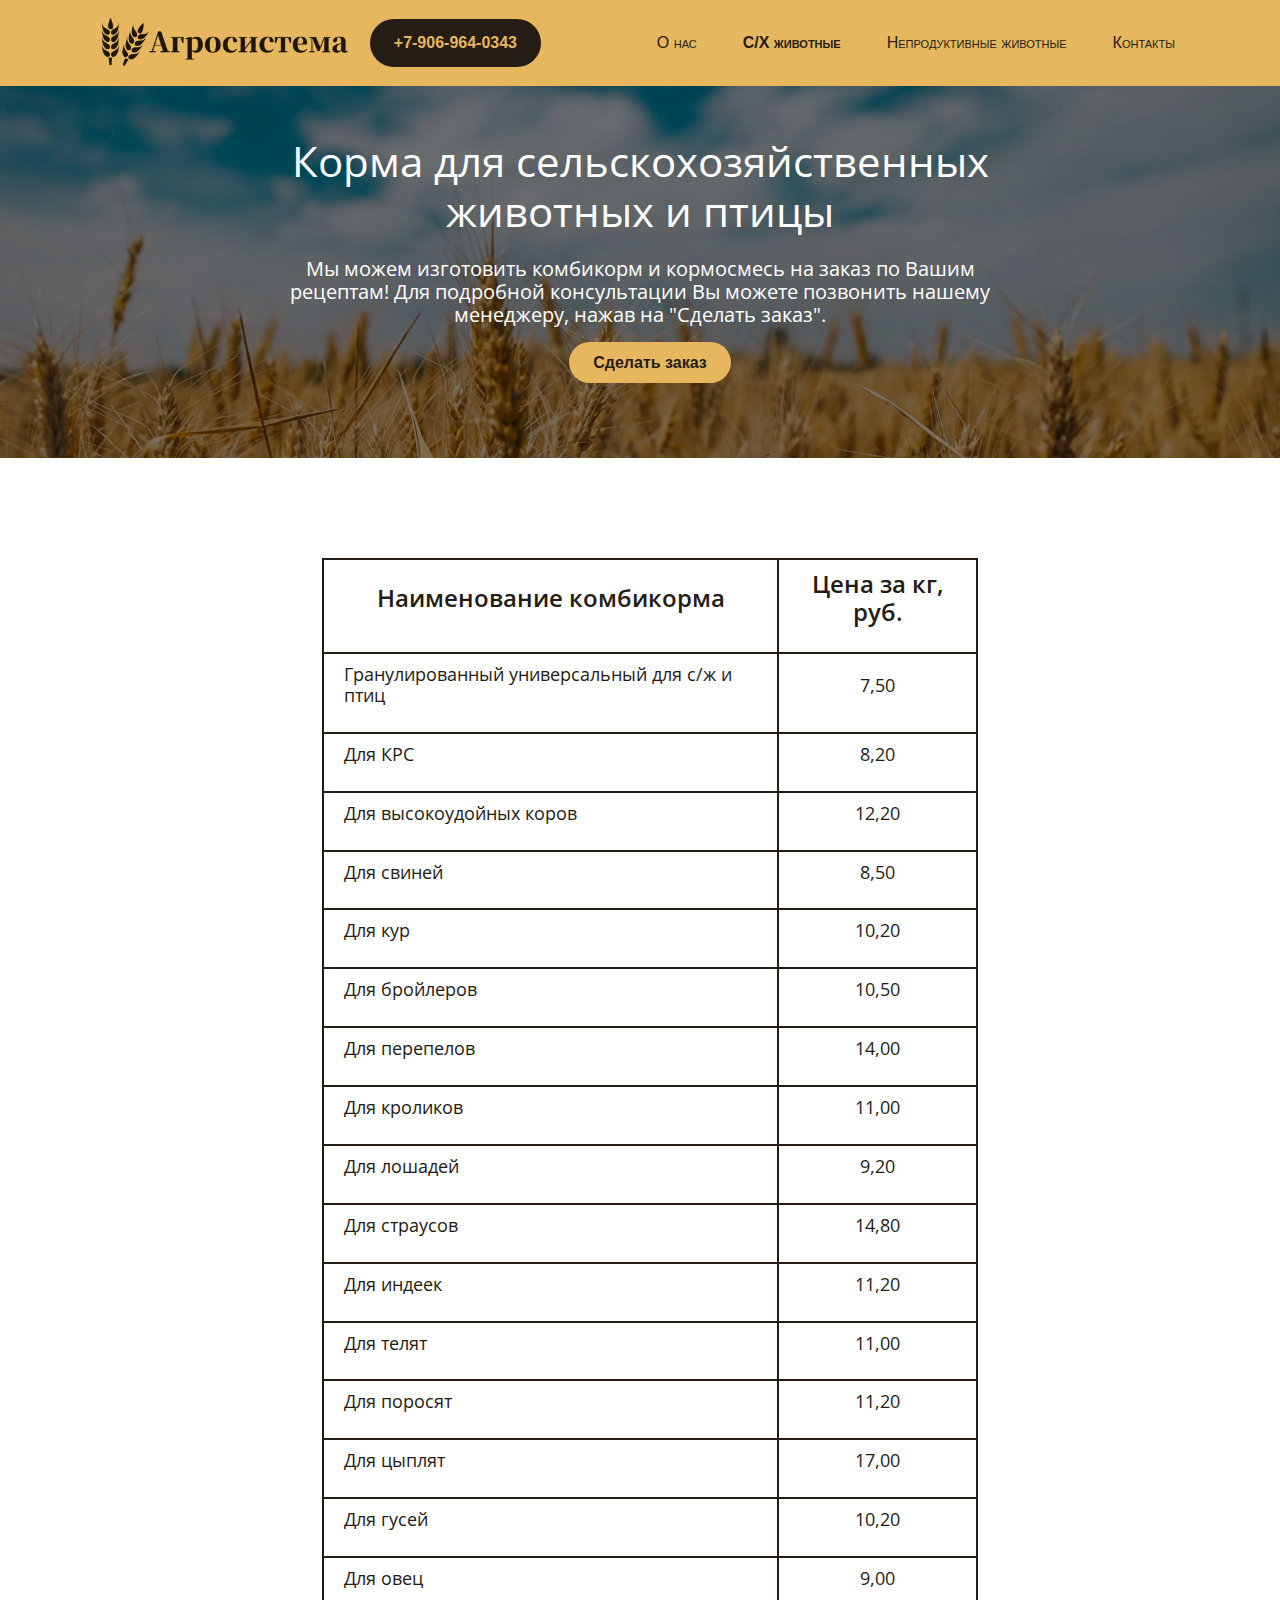
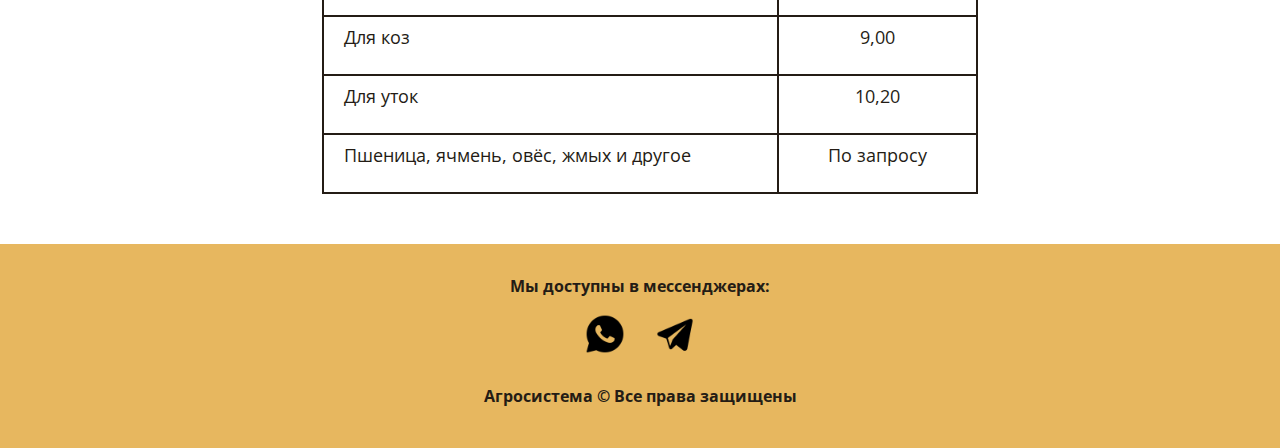
==== commit 4a133725: "fix: updates to design" ====
--- a/catalog.html
+++ b/catalog.html
@@ -25,7 +25,7 @@
                         <source srcset="img/logo.webp" type="image/webp"> 
                         <img src="img/logo.png" class="logo" alt="Логотип" loading="lazy">
                     </picture>
-                    <a class="call" href="tel:8-962-805-9822" title="Позвонить менеджеру"><b>+7-962-805-9822</b></a>
+                    <a class="call" href="tel:8-906-964-0343" title="Позвонить менеджеру"><b>+7-906-964-0343</b></a>
                     </li>
                     <button class="navbar-toggler" type="button" data-bs-toggle="collapse"
                         data-bs-target="#navbarSupportedContent" aria-controls="navbarSupportedContent"
@@ -75,7 +75,7 @@
                                 <table class="foods-list">
                                     <tr class="foods-row">
                                         <th class="foods-box">
-                                            <p class="type-description row">Название комбикорма</p>
+                                            <p class="type-description row">Наименование комбикорма</p>
                                         </th>
                                         <th class="foods-box">
                                             <p class="type-description row">Цена за кг, руб.</p>
--- a/css/style.css
+++ b/css/style.css
@@ -157,6 +157,10 @@
     margin-right: auto;
 }
 
+.about-last {
+    margin-bottom: 60px;
+}
+
 .intro {
     text-align: center;
     margin-top: 77px;
